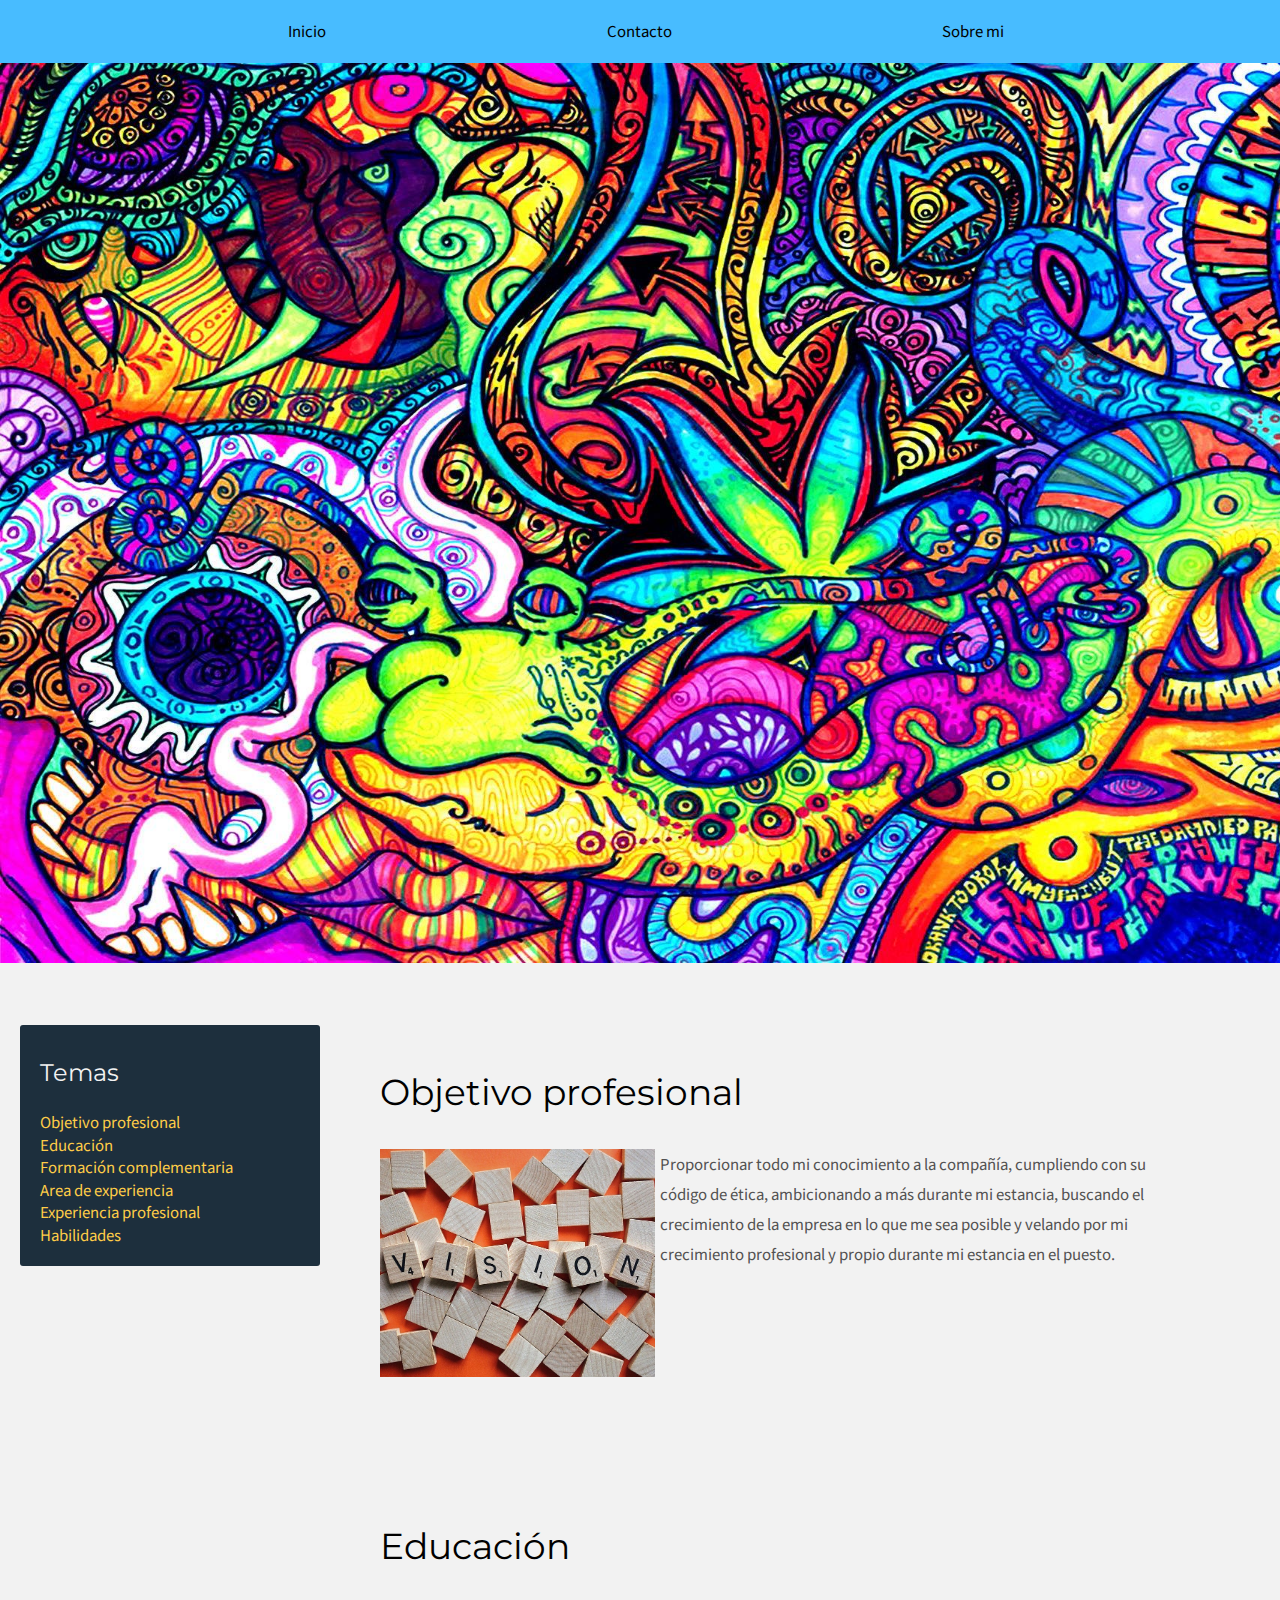
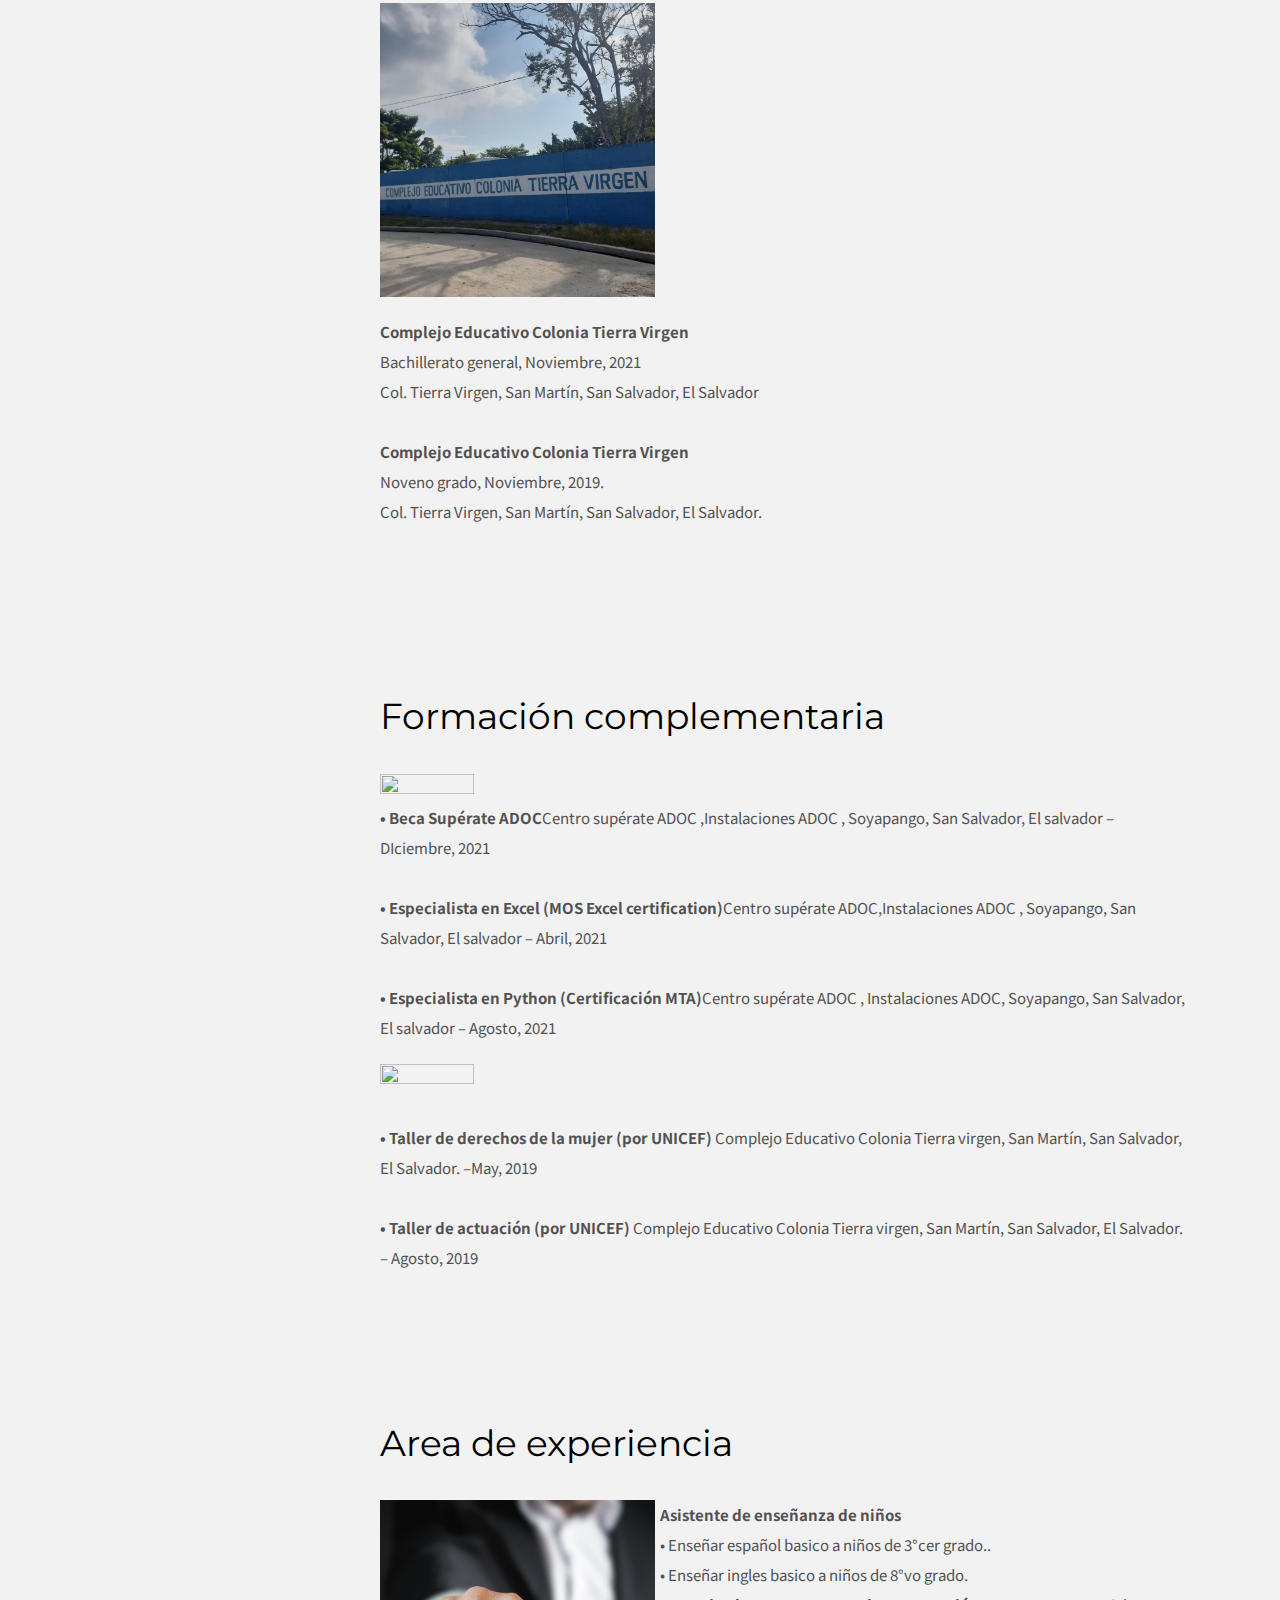
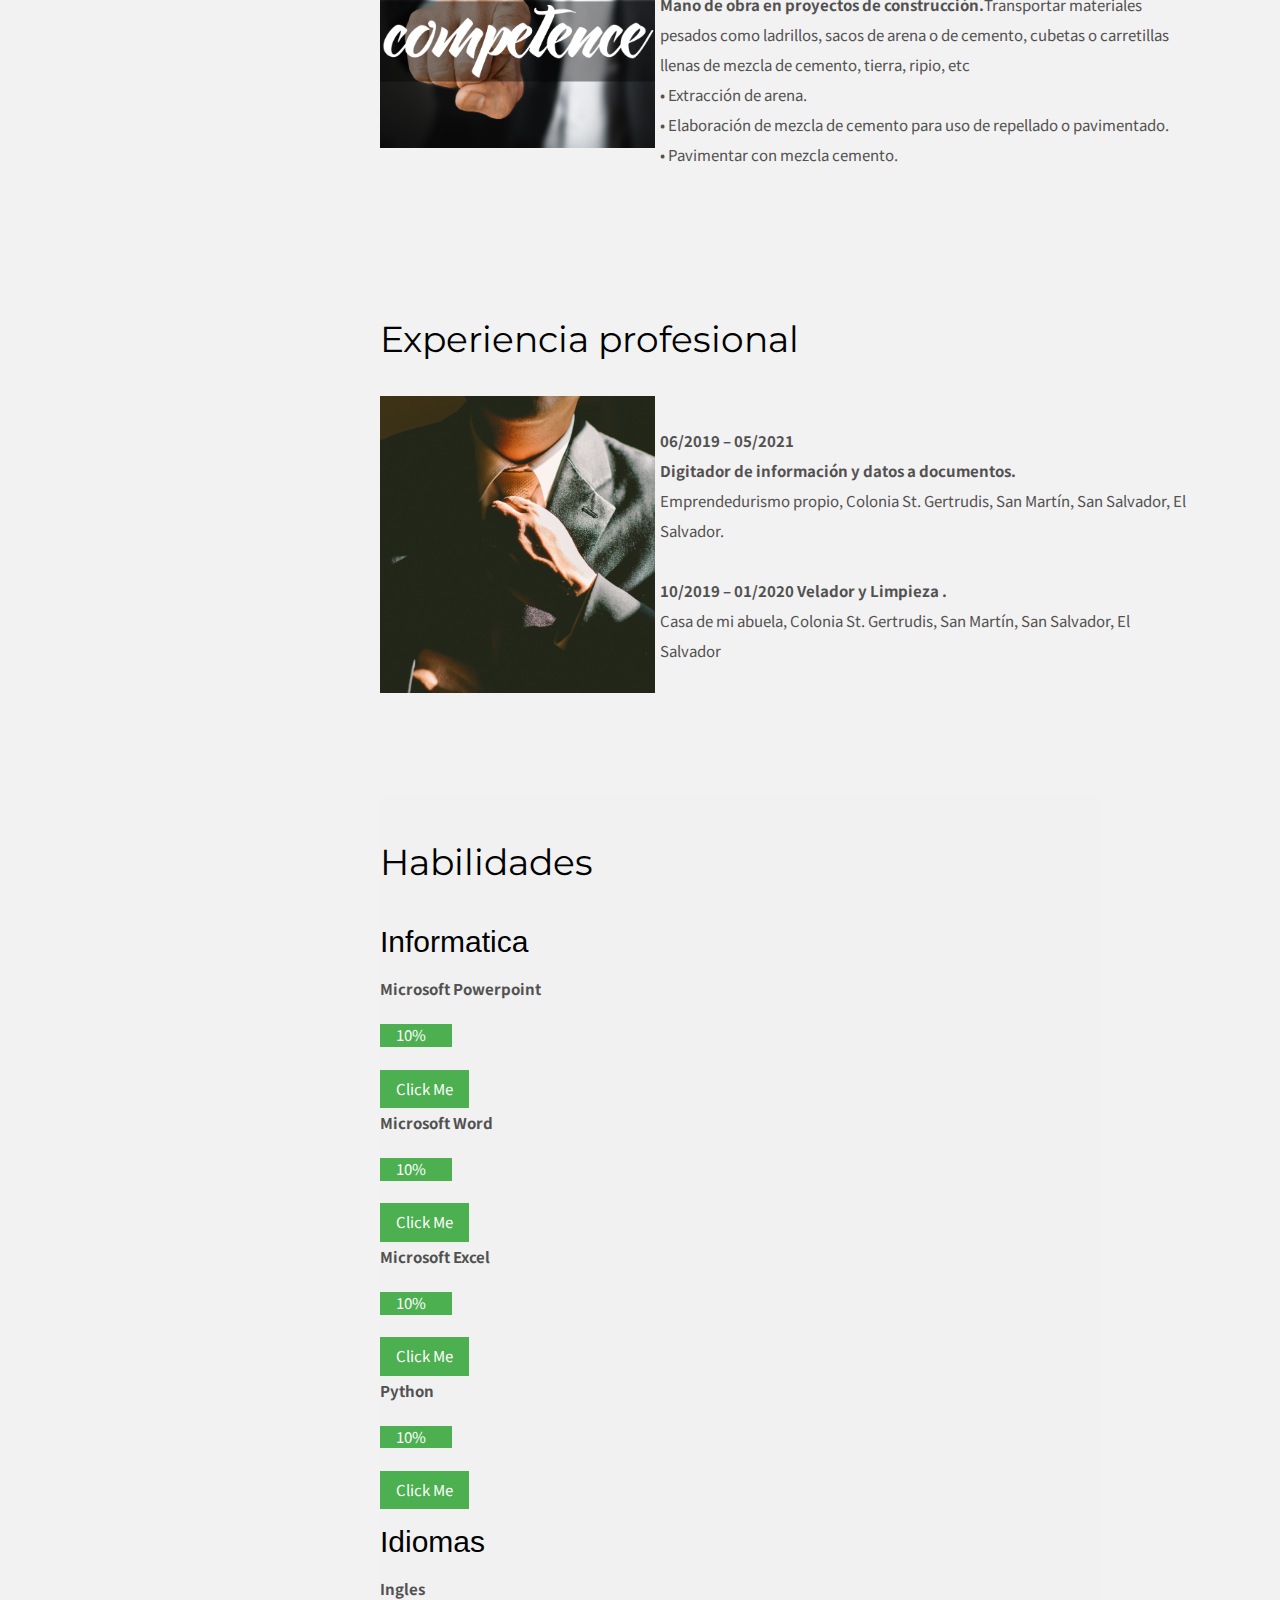
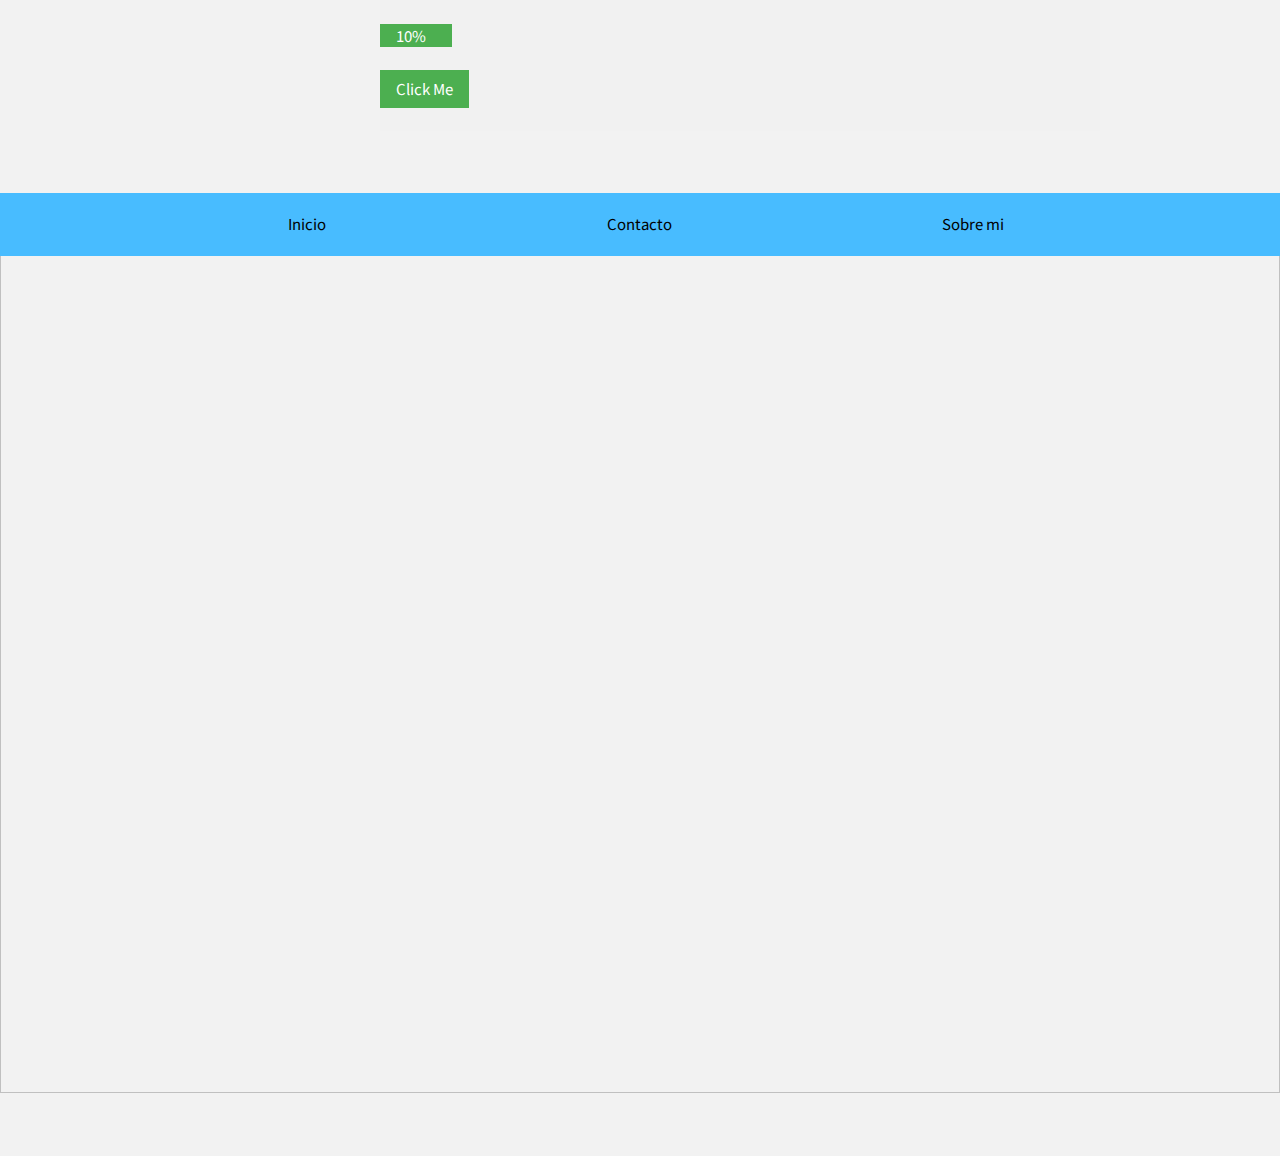
==== index.html @ 900fb8a6 "Add files via upload" ====
<!DOCTYPE html>
<html lang="en">

<head>
	<meta charset="UTF-8">
	<meta http-equiv="X-UA-Compatible" content="IE=edge">
	<meta name="viewport" content="width=device-width, initial-scale=1.0">
	<meta name="viewport" content="width=device-width, initial-scale=1">
	<link rel="stylesheet" href="https://www.w3schools.com/w3css/4/w3.css">
	<title>José Cruz</title>
	<link rel="preconnect" href="https://fonts.gstatic.com">
	<link href="https://fonts.googleapis.com/css2?family=Montserrat:wght@400;500;600&family=Noto+Sans+JP&display=swap" rel="stylesheet"> 
	<link rel="stylesheet" href="estilos.css">
</head>

<body>
	<header>
		<nav class="navbar">
			<div class="contenedor">
				<a href="index.html">Inicio</a>
				<a href="Contacto.html">Contacto</a>
				<a href="sobremi.html">Sobre mi</a>
			</div>
		</nav>
		<div class="contenedor-imagen">
			<a href="#">
				<img src="f.jpg" alt="">
			</a>
		</div>
	</header>
	<main id="blog">
		<br>
		<div class="contenedor">
			<aside>
				<h3 class="titulo">Temas</h3>
				<nav class="indice">
					<a href="#s1">Objetivo profesional</a>
					<a href="#s2">Educación</a>
					<a href="#s3">Formación complementaria</a>
					<a href="#s4">Area de experiencia</a>
					<a href="#s5">Experiencia profesional</a>
					<a href="#s6">Habilidades</a>
				</nav>
			</aside>


			<div class="contenido">
				<div class="post">
					<h1 class="titulo" id="s1">Objetivo profesional</h1>
					<p class="fecha"> </p>
					<p class="dede">
						<img src="visi.jpg" alt="">Proporcionar todo mi conocimiento a la compañía, cumpliendo con su código de ética, ambicionando a más durante mi estancia, buscando el crecimiento de la empresa en lo que me sea posible y velando por mi crecimiento profesional y propio durante mi estancia en el puesto.<br><br>
					</p>
				</div>
				<br>

				<div class="post">
					<h1 class="titulo" id="s2">Educación</h1>
					<p ></p>
					<p class="dede">
						<img src="tierra.jpg" alt=""><br><strong><p class="textc">Complejo Educativo Colonia Tierra Virgen</strong><br>Bachillerato general, Noviembre, 2021<br>Col. Tierra Virgen, San Martín, San Salvador, El Salvador<br><br><strong>Complejo Educativo Colonia Tierra Virgen</strong><br>Noveno grado, Noviembre, 2019.<br>Col. Tierra Virgen, San Martín, San Salvador, El Salvador.</p>
					</p>
				</div>
				<br>

				<div class="post">
					<h1 class="titulo" id="s3">Formación complementaria</h1>
					<p class="fecha"b></p>
					<p class="dede">
						<img src="https://fastly.4sqi.net/img/general/600x600/25281075_vCNJmDtl-7OjPdXNLsJjJRohPGNn9kcGhcazMaGlqwk.jpg" alt=""><br><strong>•	Beca Supérate ADOC</strong>Centro supérate ADOC ,Instalaciones ADOC , Soyapango, San Salvador, El salvador – DIciembre, 2021 <br><br> <strong>•	Especialista en Excel (MOS Excel certification)</strong>Centro supérate ADOC,Instalaciones ADOC , Soyapango, San Salvador, El salvador – Abril, 2021<br><br><strong>•	Especialista en Python (Certificación MTA)</strong>Centro supérate ADOC , Instalaciones ADOC, Soyapango, San Salvador, El salvador – Agosto, 2021
					</p>
					
					<p>
						<img src="https://scontent.fsal1-1.fna.fbcdn.net/v/t1.6435-9/194656654_4434851779867406_5740367978366254742_n.png?_nc_cat=111&ccb=1-5&_nc_sid=09cbfe&_nc_ohc=15iUVUUxepoAX8xf0JV&_nc_ht=scontent.fsal1-1.fna&oh=6138a982e0e5270a9148d675fc9d80a6&oe=6180AA01" alt=""><br><br><strong>•	Taller de derechos de la mujer (por UNICEF)</strong> Complejo Educativo Colonia Tierra virgen, San Martín, San Salvador, El Salvador. –May, 2019<br><br><strong>•	Taller de actuación (por UNICEF)</strong> Complejo Educativo Colonia Tierra virgen, San Martín, San Salvador, El Salvador. – Agosto, 2019
					</p>
				</div>
				<br>


				<div class="post">
					<h1 class="titulo" id="s4">Area de experiencia</h1>
					<p class="fecha"></p>
					<p>
						<img src="com.jpg" alt=""><strong>Asistente de enseñanza de niños</strong><br>•	Enseñar español basico a niños de 3°cer grado..<br>•	Enseñar ingles basico a niños de 8°vo grado.<br><strong>Mano de obra en proyectos de construcción.</strong>Transportar materiales pesados como ladrillos, sacos de arena o de cemento, cubetas o carretillas llenas de mezcla de cemento, tierra, ripio, etc<br>•	Extracción de arena.<br>•	Elaboración de mezcla de cemento para uso de repellado o pavimentado.<br>•	Pavimentar con mezcla cemento.<br>
					</p>
				</div>
				<br>


				<div class="post">
					<h1 class="titulo" id="s5">Experiencia profesional</h1>
					<p class="fecha"></p>
					<p>
						<img src="tie.jpg" alt=""><br>      <strong>06/2019 – 05/2021</strong><br> <strong> Digitador de información y datos a documentos.</strong><br>	Emprendedurismo propio, Colonia St. Gertrudis, San Martín, San Salvador, El Salvador.<br><br><strong>10/2019 – 01/2020</strong><strong>	Velador y Limpieza .</strong><br>Casa de mi abuela, Colonia St. Gertrudis, San Martín, San Salvador, El Salvador<br>
					</p>
				</div>
				<br>

				
				<div class="w3-light-grey">
					<h1 class="titulo" id="s6">Habilidades</h1>
					<p class="fecha"></p>
					<h2>Informatica</h2>
					
					<p><strong>Microsoft Powerpoint</strong></p>
					<div id="myBar" class="w3-container w3-green" style="width:10%">10%</div>
					<br>
					<button class="w3-button w3-green" onclick="move()">Click Me</button>
					<br>

					<p><strong>Microsoft Word</strong></p>
					<div id="myBar1" class="w3-container w3-green" style="width:10%">10%</div>
					<br>
					<button class="w3-button w3-green" onclick="move1()">Click Me</button>
					<br>
					 
					<p><strong>Microsoft Excel</strong></p>
					<div id="myBar2" class="w3-container w3-green" style="width:10%">10%</div>
					<br>
					<button class="w3-button w3-green" onclick="move2()" >Click Me</button>
					<br>

					<p><strong>Python</strong></p>
					<div id="myBar3" class="w3-container w3-green" style="width:10%">10%</div>
					<br>
					<button class="w3-button w3-green" onclick="move3()" >Click Me</button>
					<br>

					<h2>Idiomas</h2>

					<p><strong>Ingles</strong></p>
					<div id="myBar4" class="w3-container w3-green" style="width:10%">10%</div>
					<br>
					<button class="w3-button w3-green" onclick="move4()" >Click Me</button>
					<br>

					<br>
				</div>	
				<br>
				
			</div>
			<br>
		</div>
	</main>
	<footer>
		<div class="contenedor-imagen">
			<img src="https://images.unsplash.com/photo-1497215728101-856f4ea42174?ixid=MXwxMjA3fDB8MHxwaG90by1wYWdlfHx8fGVufDB8fHw%3D&ixlib=rb-1.2.1&auto=format&fit=crop&w=1950&q=80" alt="">
		</div>
		<nav class="navbar">
				<div class="contenedor">
				<a href="index.html">Inicio</a>
				<a href="Contacto.html">Contacto</a>
				<a href="sobremi.html">Sobre mi</a>
			</div>
		</nav>
	</footer>

	<!-- Escript J-->
	<script>
function move() {
  var elem = document.getElementById("myBar");   
  var width = 20;
  var id = setInterval(frame, 10);
  function frame() {
    if (width == 70) {
      clearInterval(id);
    } else {
      width++; 
      elem.style.width = width + '%'; 
      elem.innerHTML = width * 1  + '%';
    }
  }
}

</script>

	<script>
function move1() {
  var elem = document.getElementById("myBar1");   
  var width = 20;
  var id = setInterval(frame, 10);
  function frame() {
    if (width == 70) {
      clearInterval(id);
    } else {
      width++; 
      elem.style.width = width + '%'; 
      elem.innerHTML = width * 1  + '%';
    }
  }
}
	</script>

	<script>
function move2() {
  var elem = document.getElementById("myBar2");   
  var width = 1;
  var id = setInterval(frame, 10);
  function frame() {
    if (width == 80) {
      clearInterval(id);
    } else {
      width++; 
      elem.style.width = width + '%'; 
      elem.innerHTML = width * 1  + '%';
    }
  }
}


</script>

	<script>
function move3() {
  var elem = document.getElementById("myBar3");   
  var width = 1;
  var id = setInterval(frame, 10);
  function frame() {
    if (width == 80) {
      clearInterval(id);
    } else {
      width++; 
      elem.style.width = width + '%'; 
      elem.innerHTML = width * 1  + '%';
    }
  }
}


</script>

<script>
function move4() {
  var elem = document.getElementById("myBar4");   
  var width = 1;
  var id = setInterval(frame, 10);
  function frame() {
    if (width == 90) {
      clearInterval(id);
    } else {
      width++; 
      elem.style.width = width + '%'; 
      elem.innerHTML = width * 1  + '%';
    }
  }
}


</script>
</body>
</html>
---- estilos.css ----
* {
	margin: 0;
	padding: 0;
	box-sizing: border-box;
}
html{
	scroll-behavior: smooth;
}

a {
	text-decoration: none;
	outline: none;
}

a:hover {
	text-decoration: underline;
}

body {
    font-family: 'Noto Sans JP', sans-serif;	
	background: #f2f2f2;
}

/* * ============================== */
/* * ============ HEADER ========== */
/* * ============================== */

.navbar {
	background: #48bcff;
	position: sticky;
	top: 0;
}

.navbar a {
	color: #fff;
	display: inline-block;
	padding: 20px;
	width: 100%;
	text-align: center;
	color: #000;
	transition: .3s ease-out all;
}

.navbar a:hover {
	background: #1D2F3D;
	color: #fff;
	text-decoration: none;
}

.contenedor {
	max-width: 1000px;
	width: 90%;
	margin: auto;
	display: flex;
	justify-content: space-between;
}

/* * ============================== */
/* * ===== CONTENEDOR IMAGEN ====== */
/* * ============================== */

.contenedor-imagen {
	height: 100vh;
}

.contenedor-imagen img {
	width: 100%;
	height: 100%;
	vertical-align: top;
	object-fit: cover;
	object-position: 0 bottom;
}

/* * ============================== */
/* * ============ MAIN ============ */
/* * ============================== */
main .contenedor{
	padding: -100%;
}
main {
	min-height: 100vh;
}	
main .contenido img{
	float: left;
	align-self:center;
	width: 34%;
	height: 44%;
	margin-right: 5px;
}

}
.dede{
	padding: 10%;
}
main .contenido p {
	align-content: center;
	margin-bottom: 20px;
	margin-right: -90px;
	line-height: 30px;
	color: #525151;
}
.post{
	margin: 5%;
}
.w3-light-grey{
	margin: 5%;
}
main .contenido .titulo {
    font-family: 'Montserrat', sans-serif;
	font-weight: normal;
	padding-top: 40px;
}

main .contenido .fecha {
	font-size: 14px;
	color: #B5B5B5;
}

/* * ============================== */
/* * ============ ASIDE =========== */
/* * ============================== */

aside {
	min-width: 30%;
	margin: 40px 20px 20px -120px;
	height: 100%;
	background: #1D2F3D;
	padding: 20px;
	border-radius: 3px;
	position: sticky;
	top: 30%;
}

aside .titulo {
	font-family: 'Montserrat', sans-serif;
	font-weight: normal;
	font-size: 24px;
	margin-bottom: 20px;
	color: #f2f2f2;
}


aside .indice a {
	display: block;
	margin-bottom: auto;
	color: #FFCD48;
}

/* * ============================== */
/* * ========== FOOTER ============ */
/* * ============================== */
footer .navbar{
	position: sticky;
	bottom: 0;
}
	


/* * ============================== */
/* * ====== MEDIA QUERIES ========= */
/* * ============================== */
@media screen and (max-width: 650px){
	.navbar .contenedor {
		flex-wrap: wrap;
		margin: 0;
		position: relative;
		align-content: center;
		width: 100%;
	}

	.navbar a {
		width: auto;
		flex: 1;
	}

	.contenedor-imagen {
		height: 50vh;
	}
	main .contenedor img{
		width: 34%;
		height: 4%;
	}

	main .contenedor {
		flex-direction: column;

	}
	aside {
		position: static;
		text-align: left;
		width: 100%;
		margin: 6px;
	}
	main .contenido img{
		width:100%;
		height:40%;
		margin-left: -6%;
	}
}
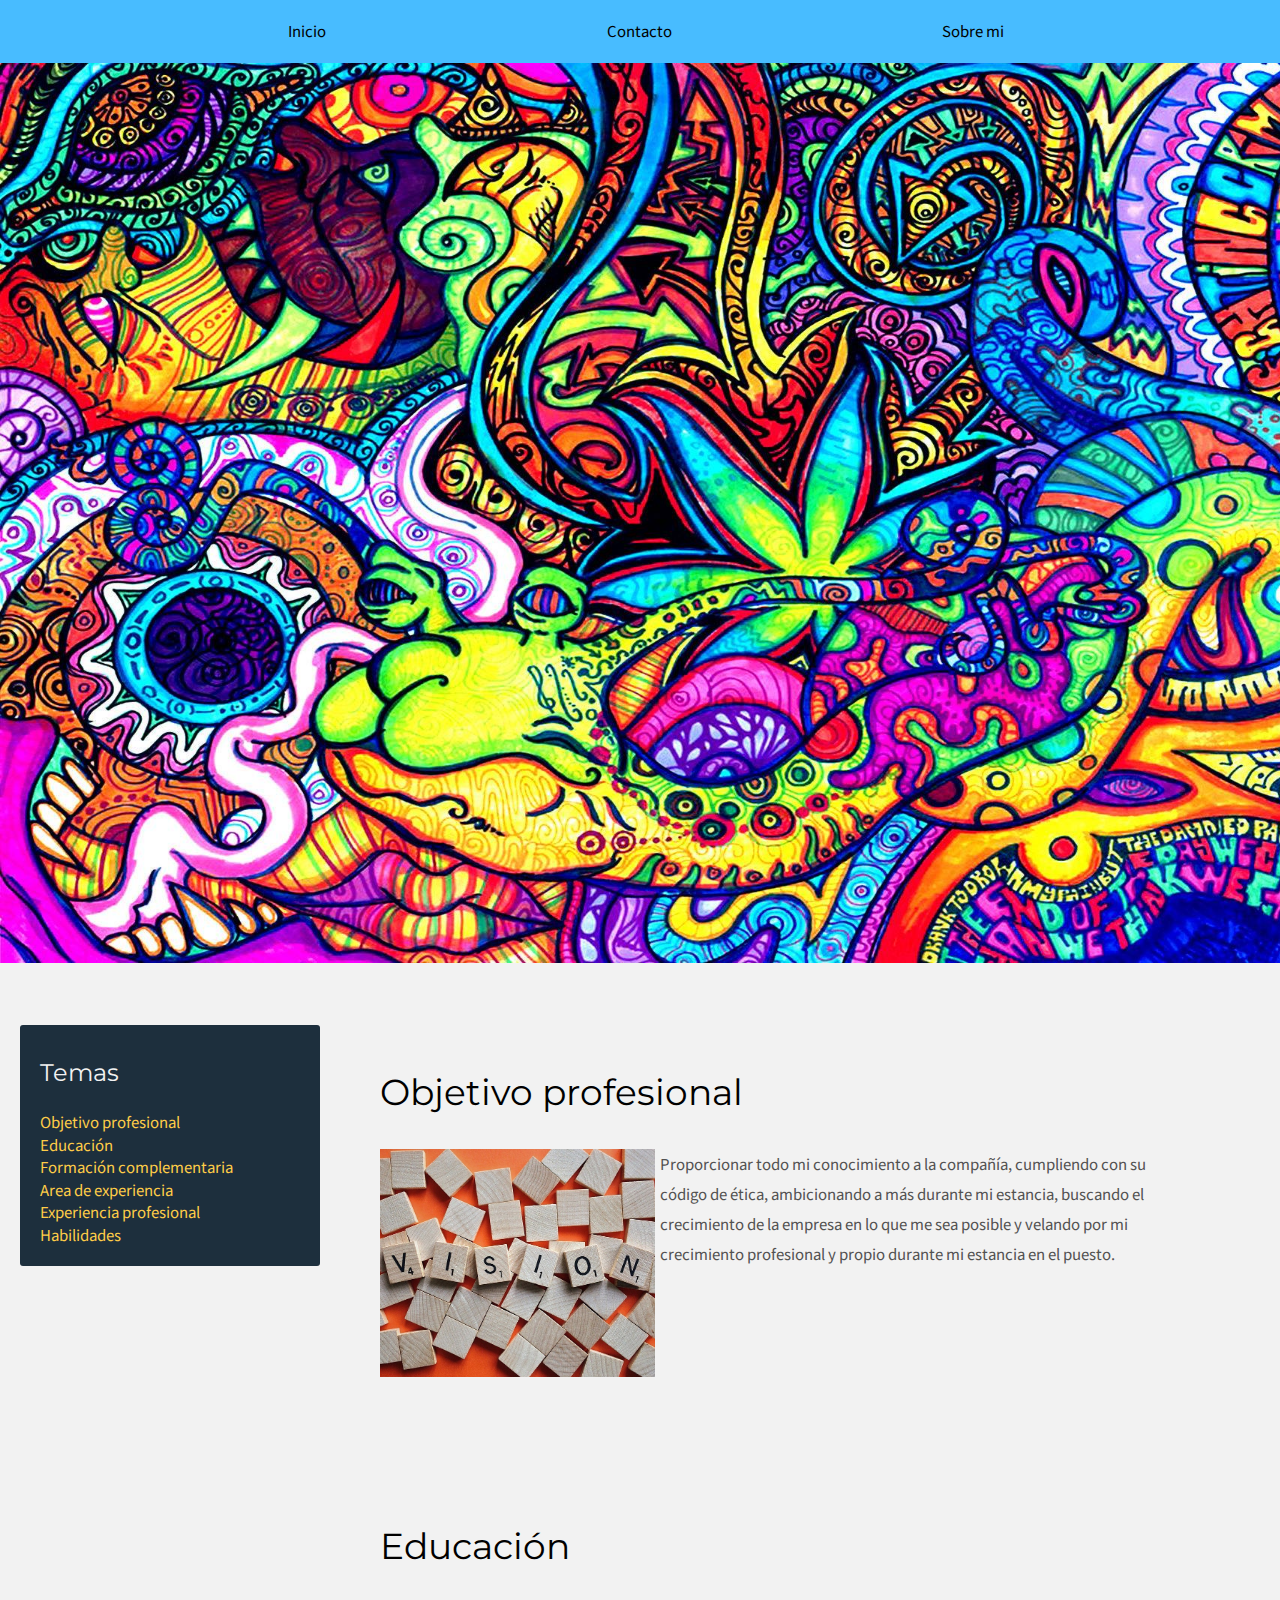
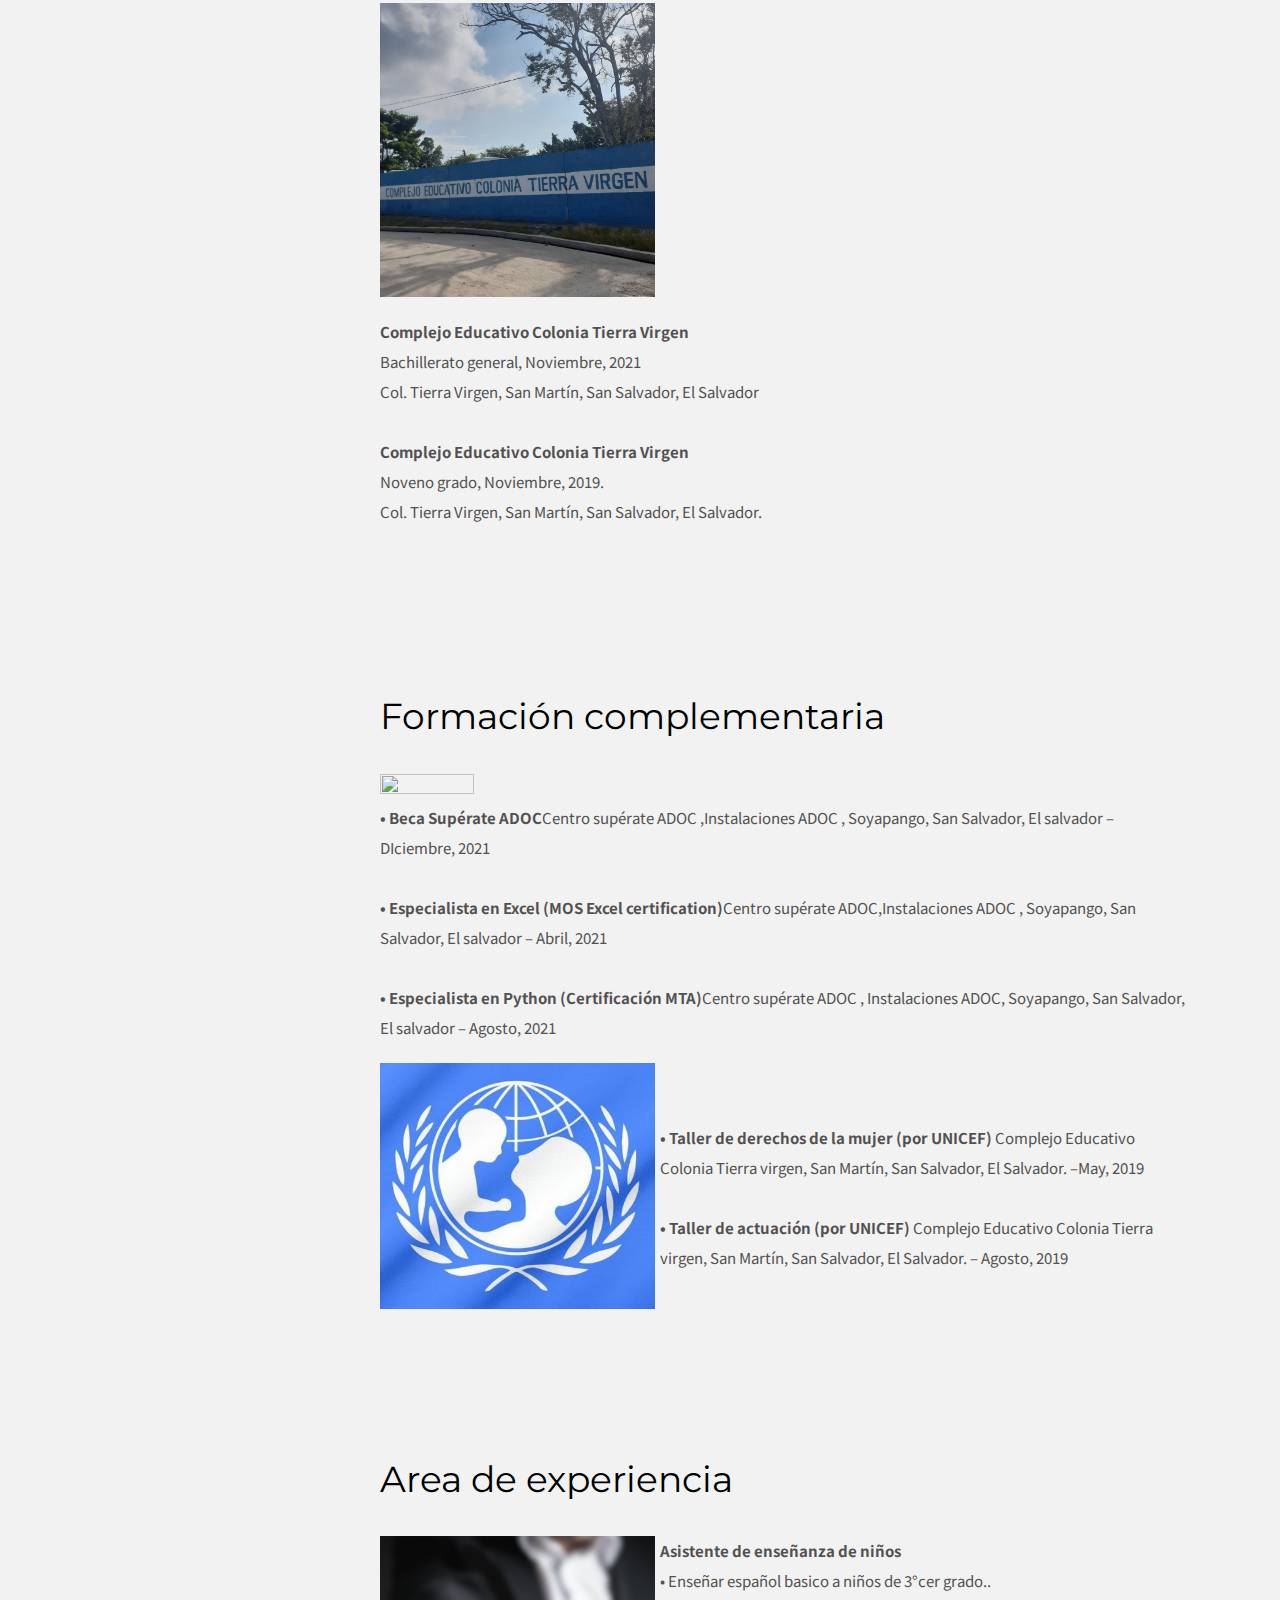
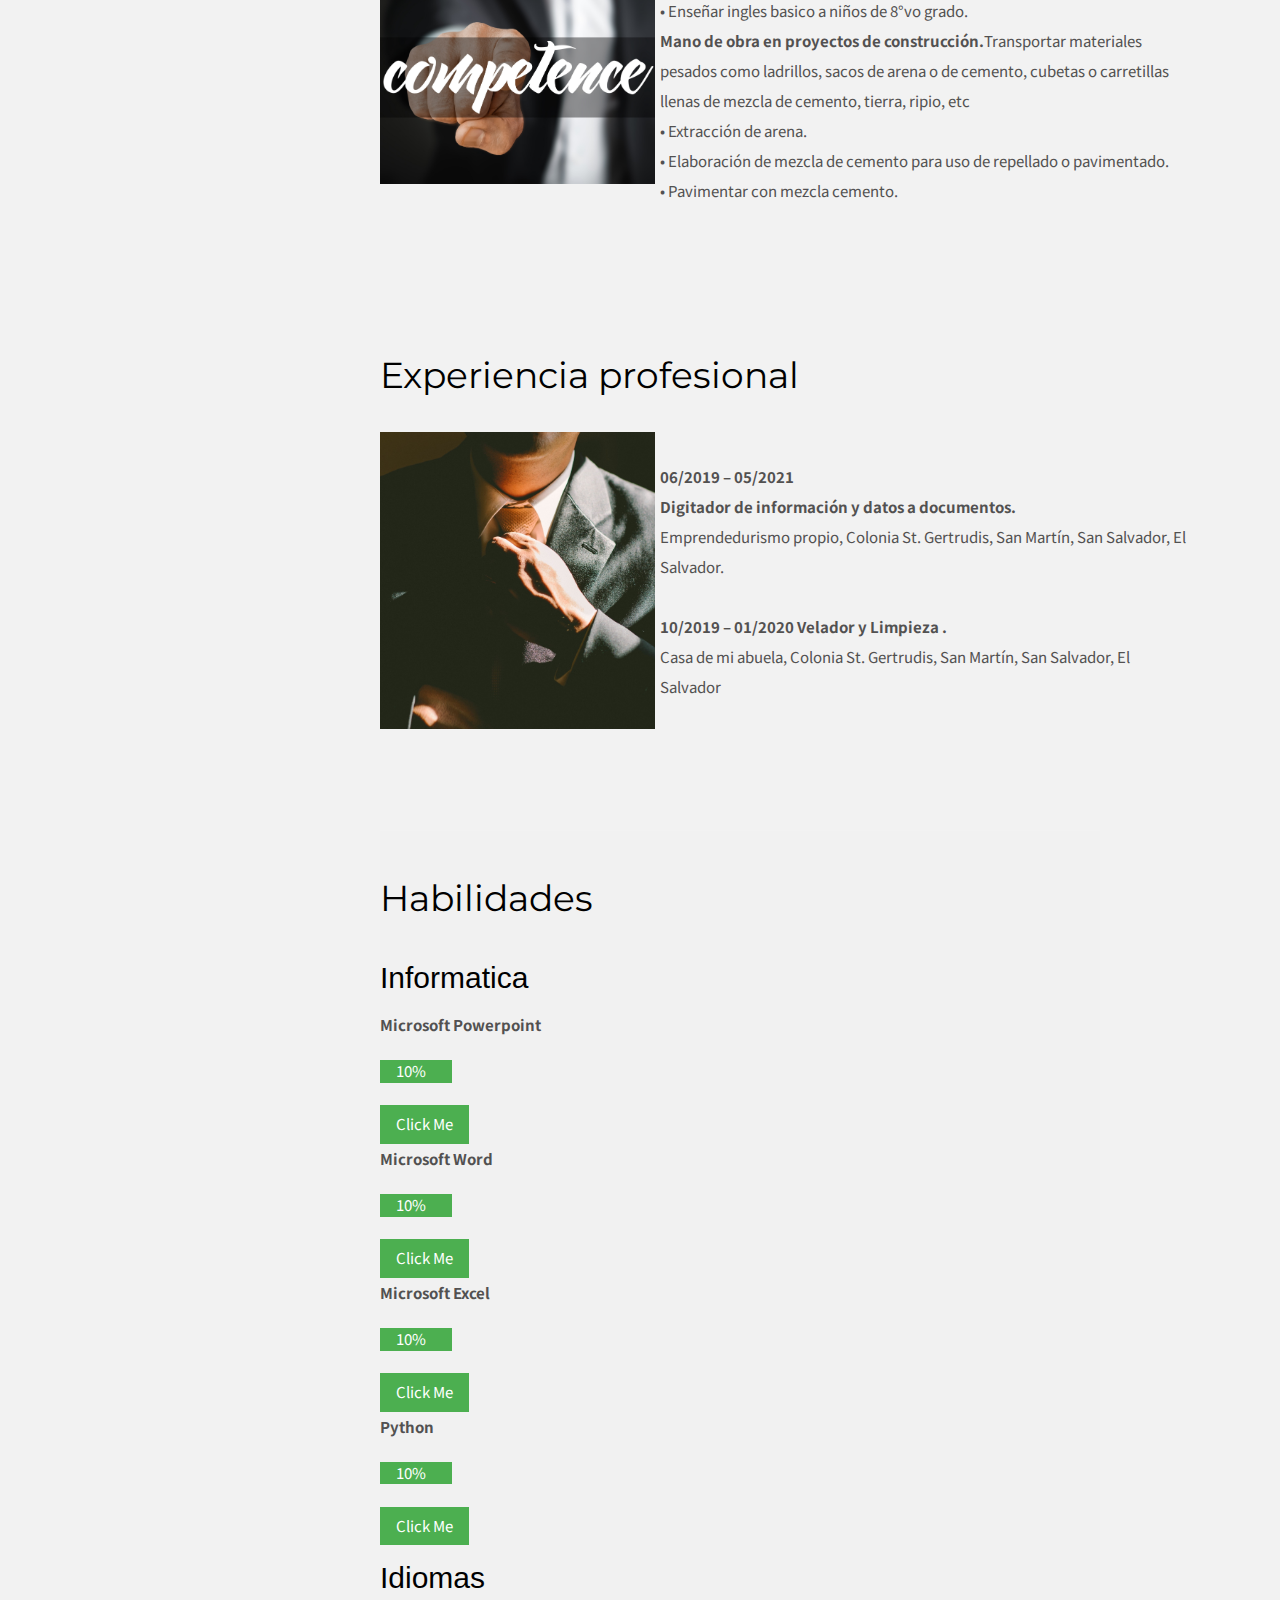
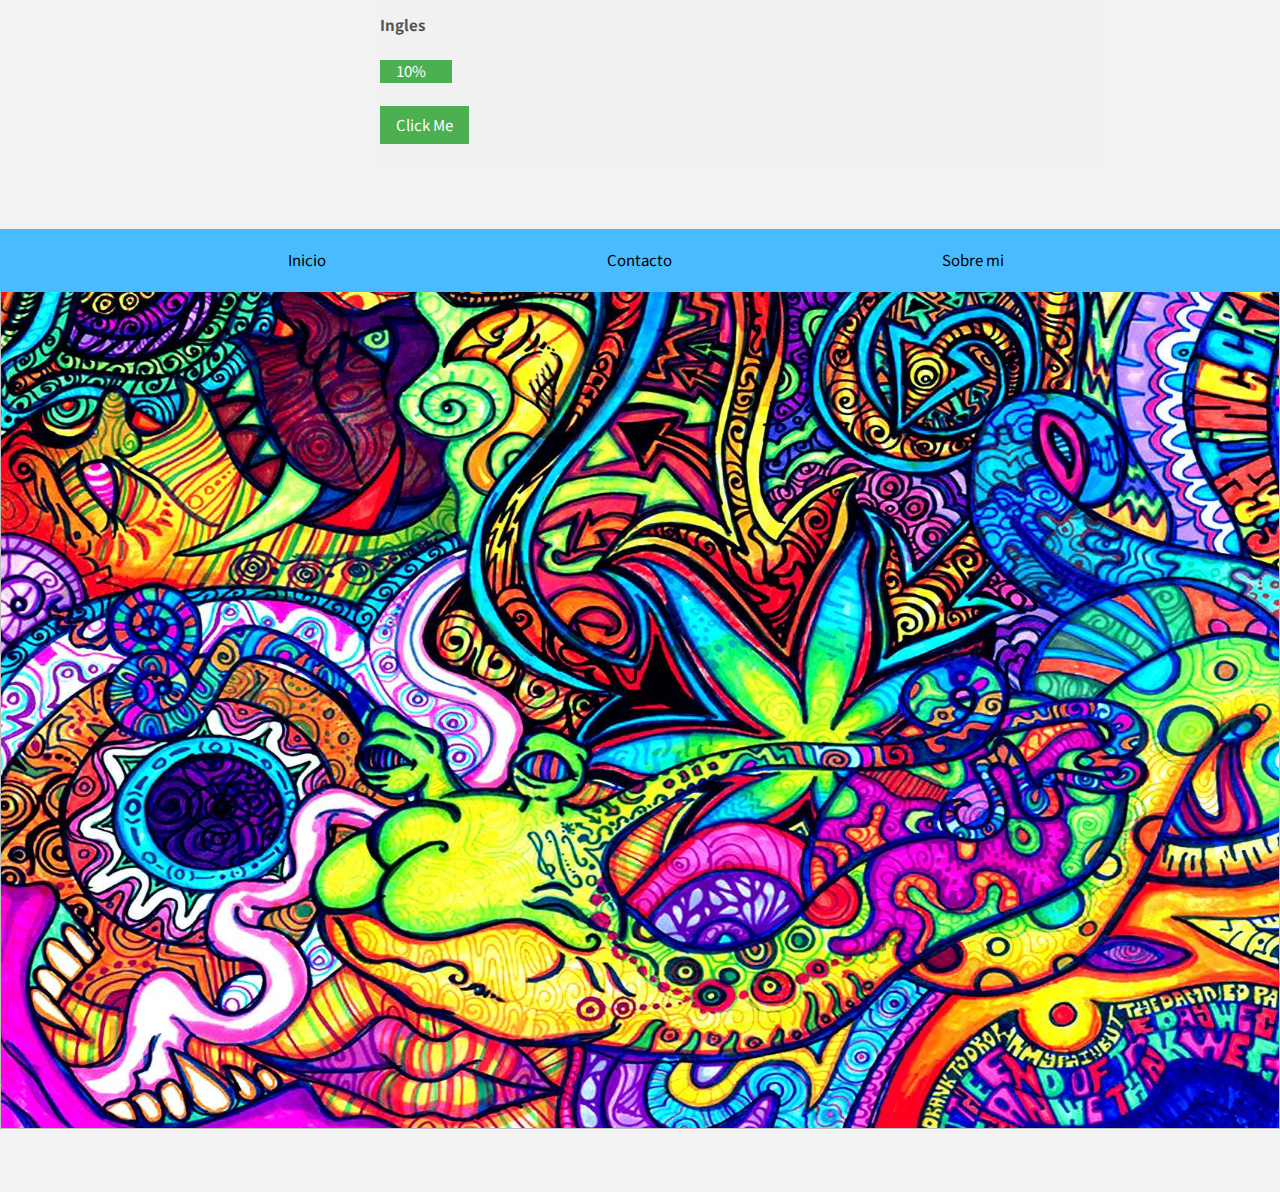
==== commit 15c77eef: "Update index.html" ====
--- a/index.html
+++ b/index.html
@@ -71,7 +71,7 @@
 					</p>
 					
 					<p>
-						<img src="https://scontent.fsal1-1.fna.fbcdn.net/v/t1.6435-9/194656654_4434851779867406_5740367978366254742_n.png?_nc_cat=111&ccb=1-5&_nc_sid=09cbfe&_nc_ohc=15iUVUUxepoAX8xf0JV&_nc_ht=scontent.fsal1-1.fna&oh=6138a982e0e5270a9148d675fc9d80a6&oe=6180AA01" alt=""><br><br><strong>•	Taller de derechos de la mujer (por UNICEF)</strong> Complejo Educativo Colonia Tierra virgen, San Martín, San Salvador, El Salvador. –May, 2019<br><br><strong>•	Taller de actuación (por UNICEF)</strong> Complejo Educativo Colonia Tierra virgen, San Martín, San Salvador, El Salvador. – Agosto, 2019
+						<img src="un.jpg" alt=""><br><br><strong>•	Taller de derechos de la mujer (por UNICEF)</strong> Complejo Educativo Colonia Tierra virgen, San Martín, San Salvador, El Salvador. –May, 2019<br><br><strong>•	Taller de actuación (por UNICEF)</strong> Complejo Educativo Colonia Tierra virgen, San Martín, San Salvador, El Salvador. – Agosto, 2019
 					</p>
 				</div>
 				<br>
@@ -248,4 +248,4 @@
 
 </script>
 </body>
-</html>+</html>
--- a/estilos.css
+++ b/estilos.css
@@ -61,7 +61,49 @@
 
 .contenedor-imagen {
 	height: 100vh;
-}
+	background: url("f.jpg");
+	background-size:cover;
+	cursor: pointer;
+	position: relative;
+	overflow: hidden;
+}
+.contenedor-imagen::before {
+	content: "";
+	position: absolute;
+	width: 100%;
+	height: 20%;
+	background: url("f.jpg") no-repeat;
+	background-size: cover;
+	filter: sepia(100%);
+	opacity: 0;
+}
+.contenedor-imagen:hover::before{
+	opacity: .7;
+	animation: glitch 2.5s infinite linear;
+}
+@keyframes glitch{
+	20%{
+		top: 80px;
+		background-position: -10px -95px;
+	}
+	40%{
+		top: 190px;
+		background-position: 6px -190px;
+	}
+	60%{
+		top: 285px;
+		background-position: -6px -285px;
+	}
+	80%{
+		top: 380px;
+		background-position: 10px 380px;
+	}
+	100%{
+		top: 475px;
+		background-position: -12px -475px;
+	}
+}
+
 
 .contenedor-imagen img {
 	width: 100%;
@@ -196,4 +238,4 @@
 		height:40%;
 		margin-left: -6%;
 	}
-}+}
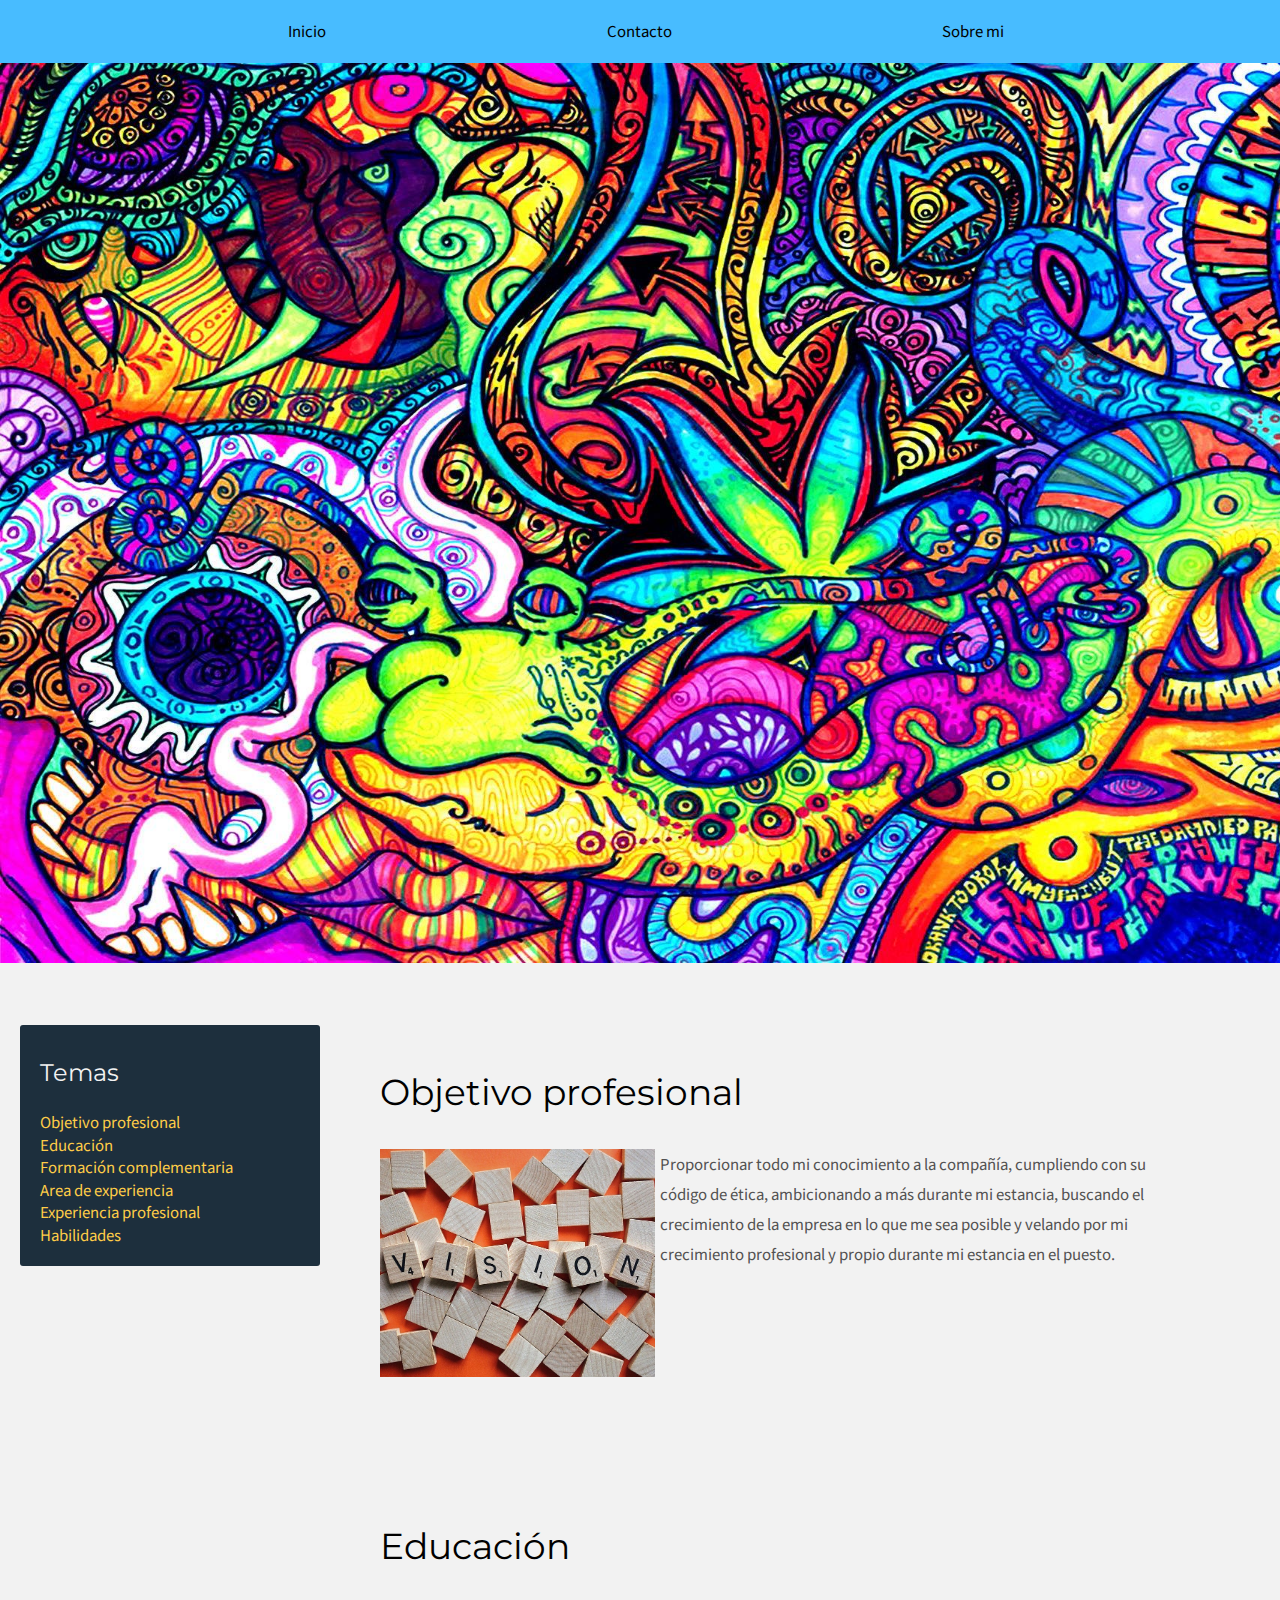
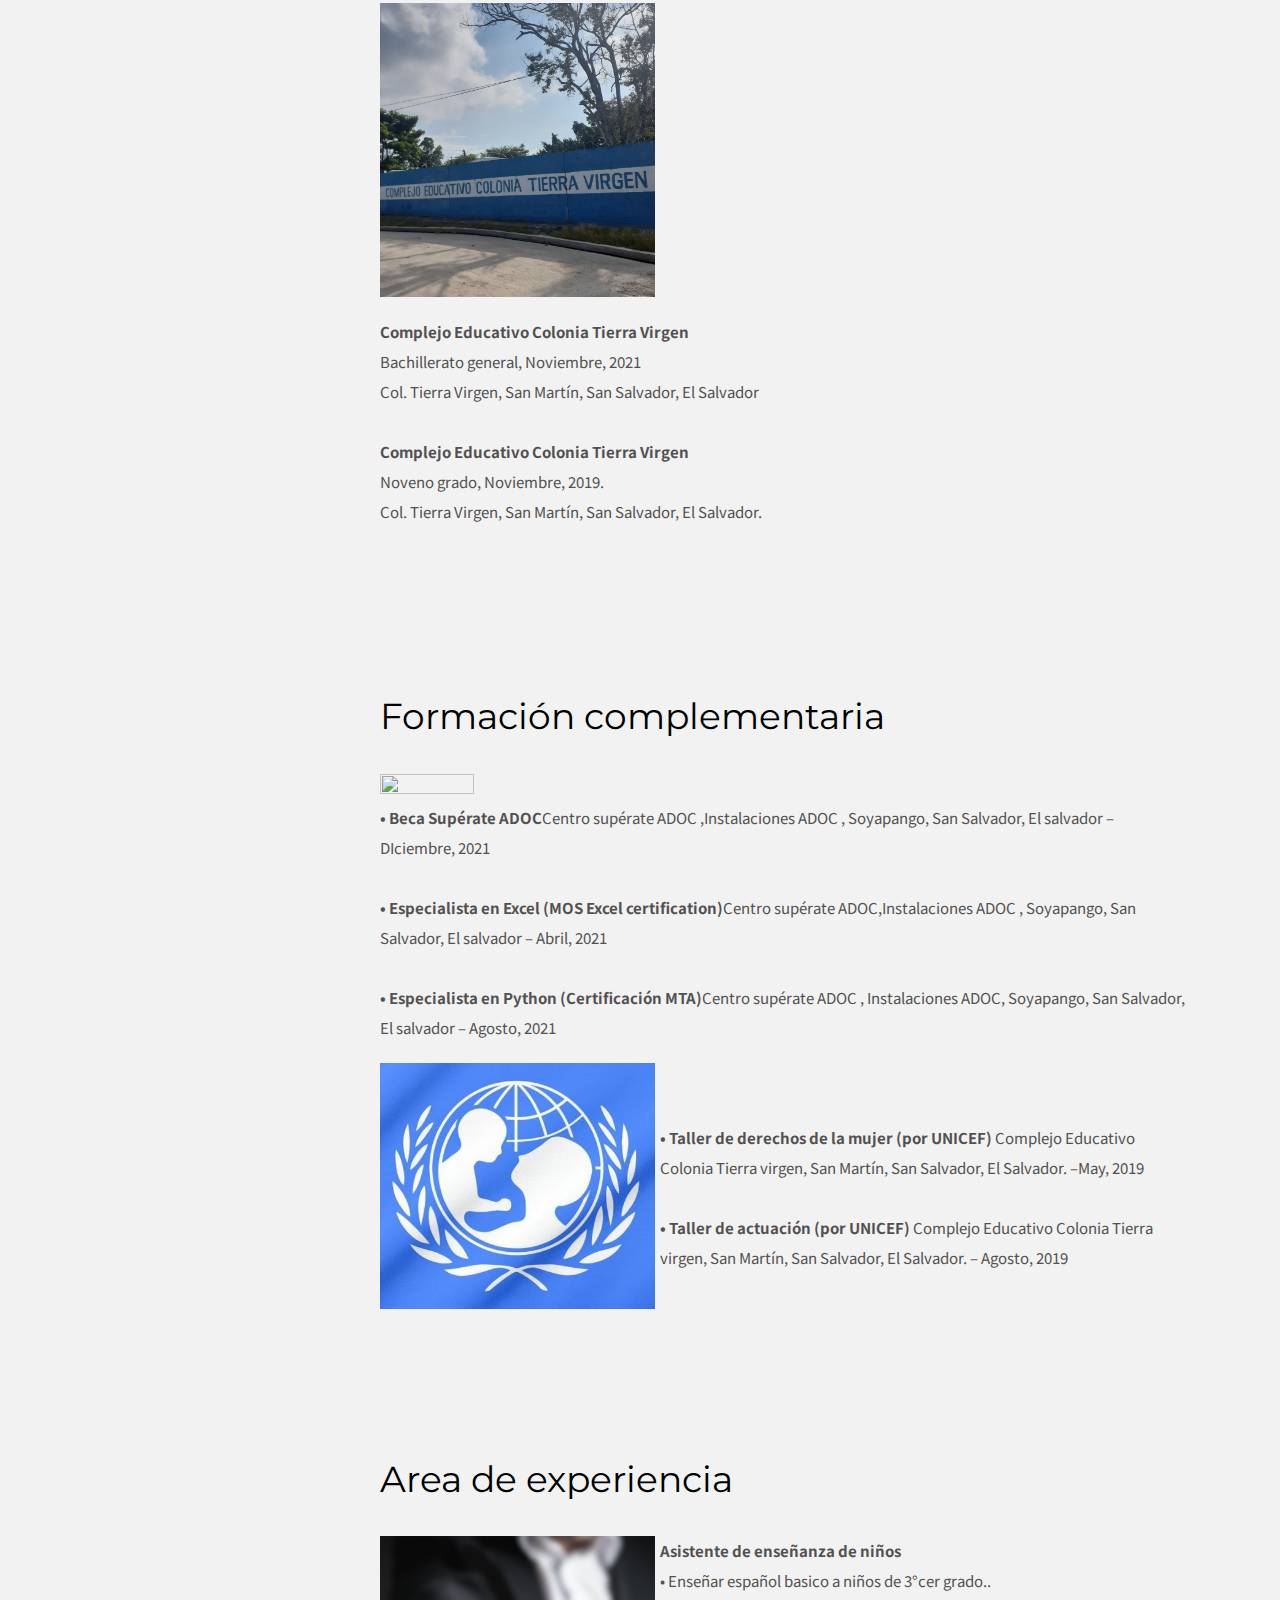
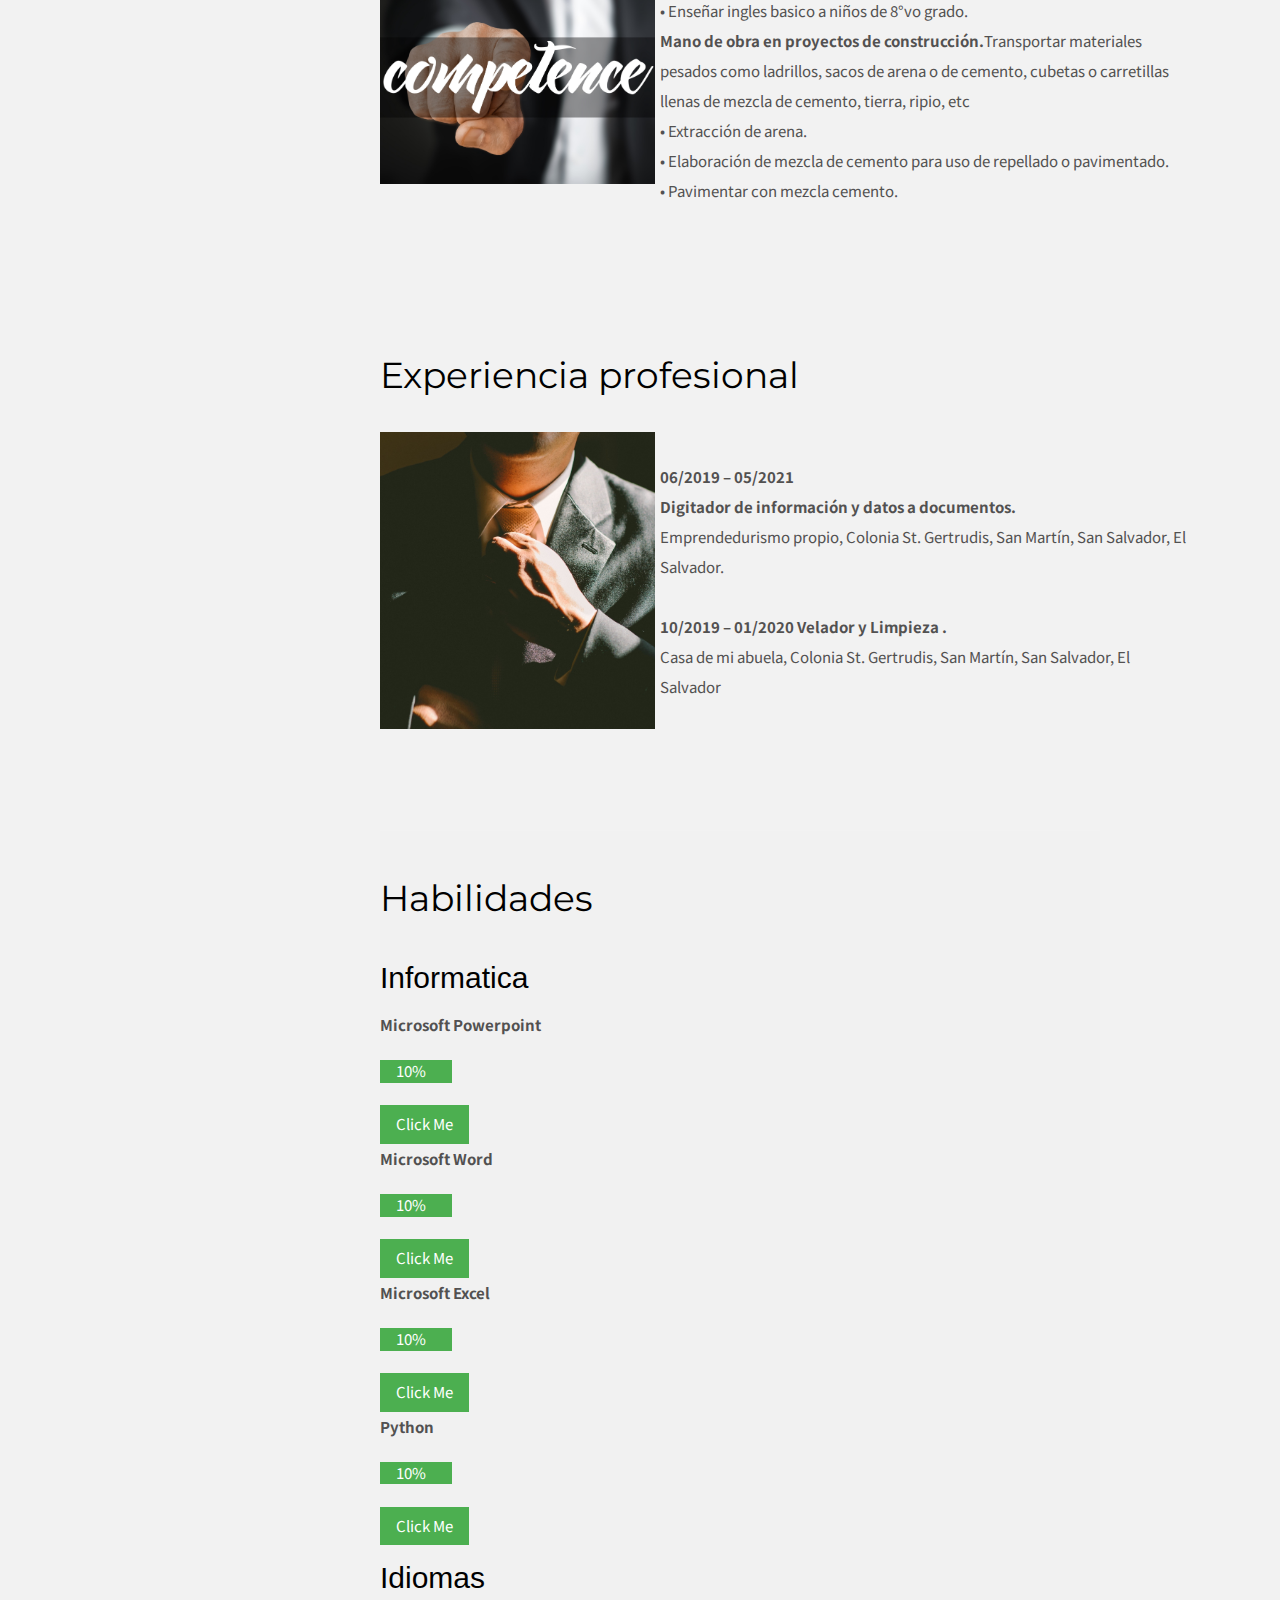
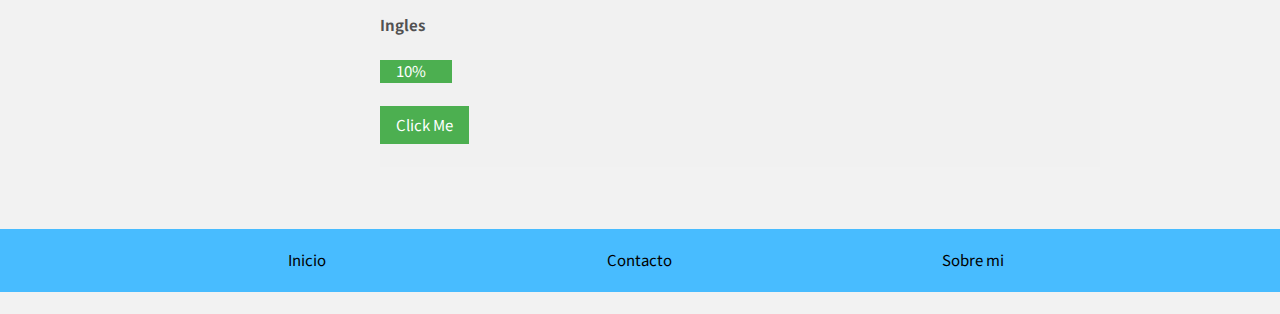
==== commit a81c611f: "Update index.html" ====
--- a/index.html
+++ b/index.html
@@ -143,7 +143,7 @@
 		</div>
 	</main>
 	<footer>
-		<div class="contenedor-imagen">
+		<div class="contenedor-imagen1">
 			<img src="https://images.unsplash.com/photo-1497215728101-856f4ea42174?ixid=MXwxMjA3fDB8MHxwaG90by1wYWdlfHx8fGVufDB8fHw%3D&ixlib=rb-1.2.1&auto=format&fit=crop&w=1950&q=80" alt="">
 		</div>
 		<nav class="navbar">
--- a/estilos.css
+++ b/estilos.css
@@ -219,7 +219,7 @@
 		height: 50vh;
 	}
 	main .contenedor img{
-		width: 34%;
+		width: 30%;
 		height: 4%;
 	}
 
@@ -234,8 +234,9 @@
 		margin: 6px;
 	}
 	main .contenido img{
-		width:100%;
+		width:85%;
 		height:40%;
-		margin-left: -6%;
-	}
-}
+		margin-left: -3%;
+		margin-rigth: 6%
+	}
+}
